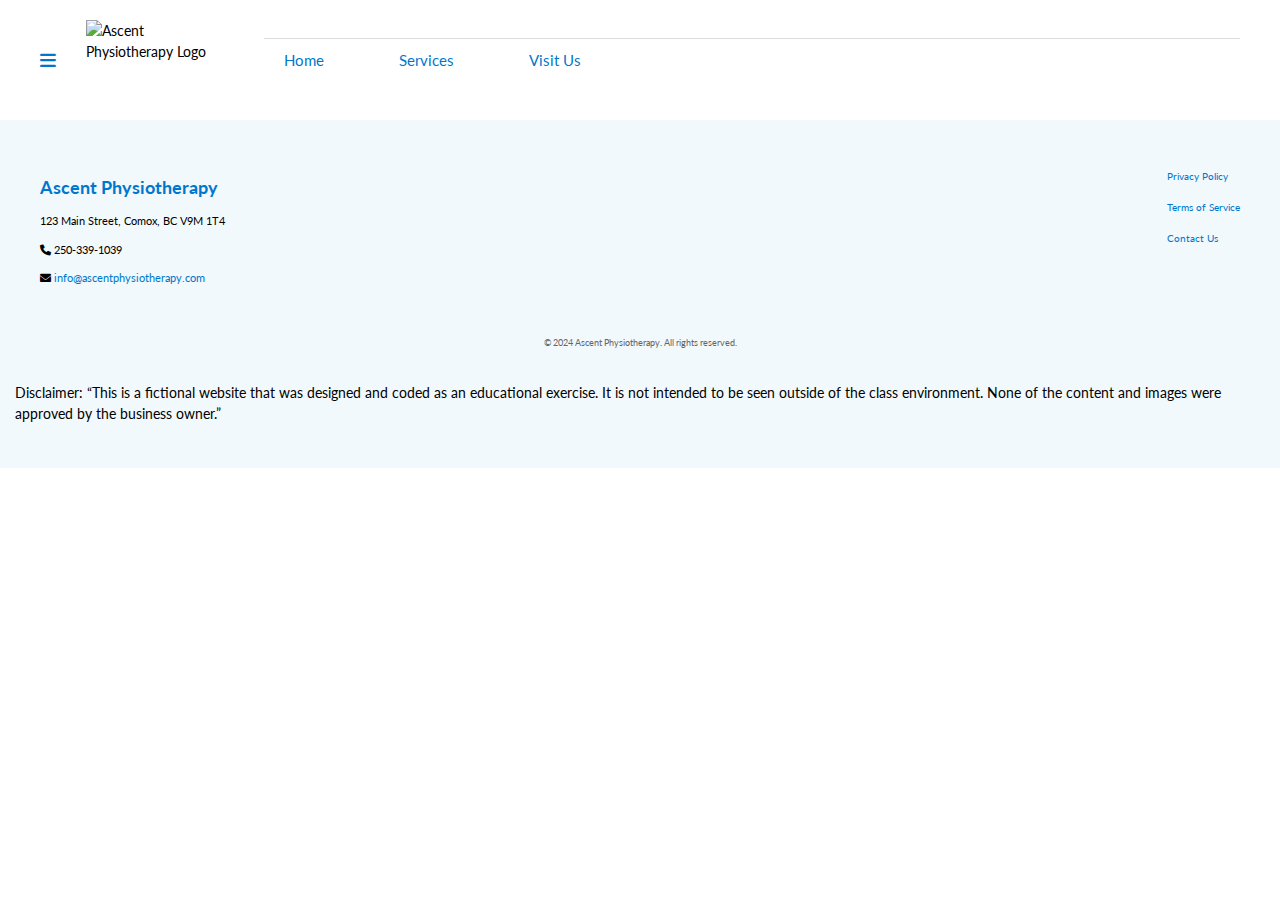
==== services.html @ c979d1bb "create another page for services" ====
<!DOCTYPE html>
<html lang="en">
  <head>
    <meta charset="UTF-8" />
    <meta name="viewport" content="width=device-width, initial-scale=1.0" />

    <title>Ascent Physiotherapy</title>
    <link rel="stylesheet" href="style.css" />
    <link rel="preconnect" href="https://fonts.googleapis.com" />
    <!--Lato & Merriweather-->
    <link rel="preconnect" href="https://fonts.gstatic.com" crossorigin />
    <link
      href="https://fonts.googleapis.com/css2?family=Lato:ital,wght@0,400;0,700;0,900;1,700&display=swap"
      rel="stylesheet"
    />
    <link
      href="https://fonts.googleapis.com/css2?family=Lato&family=Merriweather:wght@400;700&display=swap"
      rel="stylesheet"
    />
    <link
      rel="stylesheet"
      href="https://cdnjs.cloudflare.com/ajax/libs/font-awesome/6.0.0-beta3/css/all.min.css"
    />
  </head>
  <body>
    <header>
      <nav class="navbar">
        <div class="nav__elements">
          <a class="toggle" onclick="showNav()">
            <i class="fa fa-bars" aria-hidden="true"></i>
          </a>
          <img
            src="images/logo.png"
            alt="Ascent Physiotherapy Logo"
            class="logo"
          />
          <ul id="nav-items" class="nav-list">
            <li><a href="#">Home</a></li>
            <li><a href="#">Services</a></li>
            <li><a href="#">Visit Us</a></li>
          </ul>
        </div>
      </nav>
    </header>

    <script>
      function showNav() {
        const navItems = document.getElementById("nav-items");
        navItems.classList.toggle("show-items");
      }
    </script>

    <main></main>
    <footer class="footer">
      <div class="container footer-container">
        <div class="footer-info">
          <h4>Ascent Physiotherapy</h4>
          <p>123 Main Street, Comox, BC V9M 1T4</p>
          <p><i class="fas fa-phone"></i> 250-339-1039</p>
          <p>
            <i class="fas fa-envelope"></i>
            <a href="mailto:info@ascentphysiotherapy.com"
              >info@ascentphysiotherapy.com</a
            >
          </p>
        </div>
        <div class="footer-links">
          <ul>
            <li><a href="#">Privacy Policy</a></li>
            <li><a href="#">Terms of Service</a></li>
            <li><a href="#">Contact Us</a></li>
          </ul>
        </div>
      </div>
      <div class="footer-bottom">
        <p>&copy; 2024 Ascent Physiotherapy. All rights reserved.</p>
      </div>
      <p>
        Disclaimer: “This is a fictional website that was designed and coded as
        an educational exercise. It is not intended to be seen outside of the
        class environment. None of the content and images were approved by the
        business owner.”
      </p>
    </footer>
  </body>
</html>
---- style.css ----
/*-------- GLOBAL STYLES ---------*/
* {
    box-sizing: border-box;
    list-style: none;
    text-decoration: none;
    padding: 0;
  }
  
  html {
    font-size: 62.5%;
  }
  
  body {
    font-size: 1.4rem;
    margin: 0;
    font-family: "Lato", serif;
    font-weight: 400;
    font-style: normal;
    color: #000;
    line-height: 1.5;
  }
  
  .navbar {
    display: flex;
    justify-content: space-between;
    align-items: center;
    padding: 10px 20px;
}

.nav__elements {
    display: flex;
    align-items: center;
    width: 100%;
    gap: 15px; /* Space between logo and menu items */
}


/* Navigation list - hidden by default on mobile */
.nav-list {
    display: none;
    flex-direction: column;
    position: absolute;
    top: 60px;
    left: 0;
    width: 100%;
    background-color: #ffffff;
    box-shadow: 0 2px 5px rgba(0, 0, 0, 0.1);
    padding: 10px 0;
    margin: 0;
    list-style: none;
    border-top: 1px solid #ddd;
}

.nav-list li {
    text-align: center;
    margin-bottom: 10px; /* Space between menu items on mobile */
}

.nav-list li:last-child {
    margin-bottom: 0; /* Remove bottom margin from the last item */
}

.nav-list li a {
    text-decoration: none;
    color: #0077cc;
    font-size: 1.2rem;
    padding: 15px 20px;
    display: block;
    transition: background 0.3s ease, color 0.3s ease;
}

.nav-list li a:hover {
    background-color: #0077cc;
    color: #ffffff;
}

/* Hamburger menu */
.toggle {
    cursor: pointer;
    font-size: 1.8rem;
    color: #0077cc;
    display: block;
    align-items: center;
}

/* Show menu when toggled */
.show-items {
    display: flex;
    
}

/* Hero section styling */
.hero {
  text-align: center; 
  background-color: #e8f4fc; 
  padding: 40px 15px; /* Add padding for spacing */
  margin: 0; /* Remove any default margin */
  color: #333; 
}

.hero h1 {
  font-size: 2rem;
  color: #003366; 
  margin-bottom: 20px; 
}

.hero img {
  width: 100%; /* Ensure image is responsive */
  max-width: 600px; 
  height: auto; /* Maintain aspect ratio */
  margin: 20px auto; 
  display: block; 
  border-radius: 8px; 
  box-shadow: 0px 4px 6px rgba(0, 0, 0, 0.1); /* Light shadow for depth */
}

.hero p {
  font-size: 1rem; 
  color: #555555; 
  margin: 15px auto; 
  max-width: 800px; /* Restrict width for readability */
}

/*Styles for section services*/

section.services {
  padding: 20px;
  display: flex;
  flex-direction: column;
  gap: 20px;
}

.service {
  background: #ffffff;
  border: 1px solid #ddd;
  border-radius: 8px;
  padding: 15px;
  box-shadow: 0 2px 4px rgba(0, 0, 0, 0.1);
}

.service h2 {
  font-size: 1.25rem;
  color: #0077cc;
  margin-bottom: 10px;
}

.service p {
  font-size: 1rem;
  line-height: 1.5;
  margin: 0;
}
/* Call-to-Action Section Styling */
.call-to-action {
  background-color: #0077cc; 
  color: #ffffff; 
  text-align: center; 
  padding: 40px 20px; /* Space around the content */
  margin: 20px auto; /* Add vertical margin */
  border-radius: 8px; /* Slightly rounded corners */
  box-shadow: 0px 4px 6px rgba(0, 0, 0, 0.1); /* Subtle shadow for depth */
}

.call-to-action .cta-content {
  max-width: 800px; /* Limit content width for readability */
  margin: 0 auto; /* Center the content */
}

.call-to-action h2 {
  font-size: 2rem; 
  margin-bottom: 15px; /* Space below the heading */
  font-weight: bold; 
}

.call-to-action p {
  font-size: 1.2rem;
  line-height: 1.6; 
  margin-bottom: 25px; /* Space below the paragraph */
}

.call-to-action .cta-button {
  background-color: #ffcc33; 
  color: #003366; /
  text-decoration: none;
  font-size: 1.2rem; 
  font-weight: bold; 
  padding: 12px 30px; /* Add padding for clickable area */
  border-radius: 5px; /* Rounded corners for the button */
  transition: background 0.3s ease; /* Smooth hover effect */
}

.call-to-action .cta-button:hover {
  background-color: #ffc111; 
  color: #002244;
}
/*  Footer Styles */
.footer {
  background-color: #f2f9fc; */
  color: #333333; 
  padding: 30px 15px; 
  text-align: left; 
}

.footer .footer-container {
  display: flex;
  flex-wrap: wrap;
  justify-content: space-between;
  max-width: 1200px;
  margin: 0 auto;
}

.footer-info {
  flex: 1;
  margin-right: 40px;
  padding-right: 20px;
}

.footer-info h4 {
  font-size: 1.6rem; 
  color: #0077cc; 
  margin-bottom: 10px;
  font-weight: bold;
}

.footer-info p {
  font-size: 1rem; 
  margin-bottom: 10px;
  line-height: 1.6;
}

.footer-info a {
  color: #0077cc; 
  text-decoration: none;
}

.footer-info a:hover {
  text-decoration: underline; 
}

.footer-links ul {
  list-style-type: none;
  padding: 0;
}

.footer-links li {
  margin-bottom: 10px;
}

.footer-links a {
  color: #0077cc; 
  text-decoration: none;
  font-size: 1rem;
}

.footer-links a:hover {
  color: #005a99; 
}

.footer-bottom {
  text-align: center;
  margin-top: 20px;
  font-size: 0.9rem;
  color: #666666; 
  padding: 10px;
}

   
        .merriweather-bold {
    font-family: "Merriweather", serif;
    font-weight: 700;
    font-style: normal;
  }
  .lato-regular {
    font-family: "Lato", serif;
    font-weight: 400;
    font-style: normal;
  }
 

/* Tablet view (min-width: 768px) */
@media (min-width: 768px) {
    .logo {
        height: 60px;
        max-width: 120px;
    }

    .nav-list {
        display: flex;
        flex-direction: row;
        position: static;
        gap: 25px; /* Space between nav items on tablet */
        background: none;
        box-shadow: none;
        padding: 0;
    }

    .nav-list li {
        margin: 0; /* Remove vertical spacing for inline items */
    }

    .nav__elements {
        gap: 20px; /* Space between logo and menu items */
        justify-content: space-between;
    }

    .nav-list li a {
        font-size: 1.4rem;
        padding: 10px 15px;
    }
    .hero h1 {
      font-size: 2.5rem; /* Slightly larger heading */
  }

  .hero p {
      font-size: 1.2rem; /* Larger text for better readability */
  }

  .hero img {
      max-width: 700px; /* Allow a larger image on tablets */
  }
  section.services {
    padding: 30px;
}

.service h2 {
    font-size: 1.5rem;
}

.service p {
    font-size: 1.125rem;
}
.call-to-action h2 {
  font-size: 2.5rem; 
}

.call-to-action p {
  font-size: 1.4rem; 
}

.call-to-action .cta-button {
  font-size: 1.4rem; 
  padding: 15px 40px; 
}
.footer .footer-container {
  flex-direction: row; 
  justify-content: space-between;
  text-align: left; 
}

.footer-info {
  margin-bottom: 0; 
}

.footer-info h4 {
  font-size: 1.8rem;
}

.footer-info p {
  font-size: 1.1rem; 

.footer-links {
  text-align: left;  
}

.footer-links a {
  font-size: 1.1rem; 
}
}

}

/* Desktop view (min-width: 1200px) */
@media (min-width: 1200px) {
    .navbar {
        padding: 20px 40px;
    }

    .logo {
        height: 80px;
        max-width: 160px;
    }

    .nav-list li a {
        font-size: 1.5rem;
        padding: 10px 20px;
    }

    .nav-list {
        gap: 35px; /* Larger space between nav items for desktop */
    }

    .nav__elements {
        gap: 30px; /* Space between logo and menu items for desktop */
    }
    .hero h1 {
      font-size: 3rem; /* Larger heading for desktop */
  }

  .hero p {
      font-size: 1.4rem; /* Larger text for larger screens */
  }

  .hero img {
      max-width: 800px; 
  }

  .hero {
      padding: 60px 20px; 
  }

  section.services {
    display: grid;
    grid-template-columns: repeat(2, 1fr);
    gap: 30px;
    padding: 40px;
}

.service {
    padding: 20px;
}

.service h2 {
    font-size: 1.75rem;
}

.service p {
    font-size: 1.125rem;
}
.call-to-action {
  padding: 60px 40px;
  margin-bottom: 0px;
}

.call-to-action h2 {
  font-size: 3rem; 
}

.call-to-action p {
  font-size: 1.6rem;
}

}
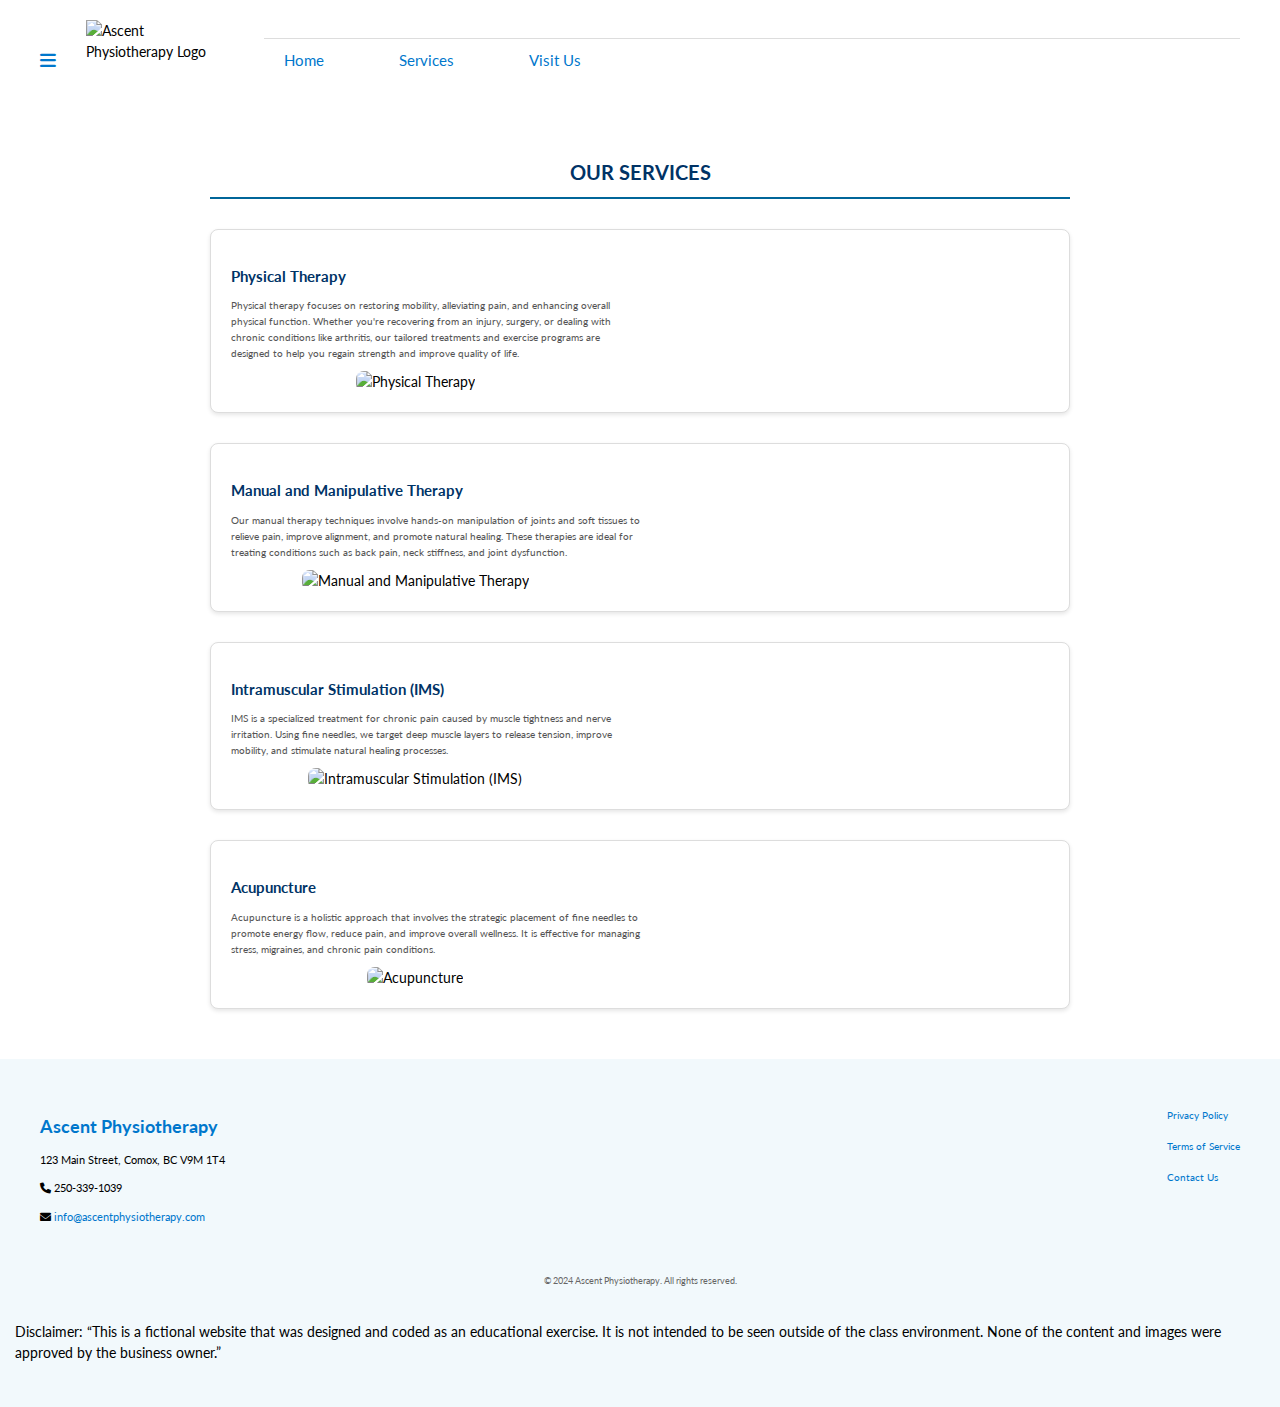
==== commit 7036c135: "add html and css for services" ====
--- a/services.html
+++ b/services.html
@@ -35,9 +35,9 @@
             class="logo"
           />
           <ul id="nav-items" class="nav-list">
-            <li><a href="#">Home</a></li>
-            <li><a href="#">Services</a></li>
-            <li><a href="#">Visit Us</a></li>
+            <li><a href="index.html">Home</a></li>
+            <li><a href="services.html">Services</a></li>
+            <li><a href="visitus.html">Visit Us</a></li>
           </ul>
         </div>
       </nav>
@@ -50,7 +50,77 @@
       }
     </script>
 
-    <main></main>
+    <main>
+      <!--This content is from chat-GPT -->
+      <section class="services2">
+        <h2>Our Services</h2>
+
+        <article class="service">
+          <h3>Physical Therapy</h3>
+          <section class="service-info">
+            <p>
+              Physical therapy focuses on restoring mobility, alleviating pain,
+              and enhancing overall physical function. Whether you're recovering
+              from an injury, surgery, or dealing with chronic conditions like
+              arthritis, our tailored treatments and exercise programs are
+              designed to help you regain strength and improve quality of life.
+            </p>
+          </section>
+          <div class="service-img">
+            <img src="images/physical-therapy.jpg" alt="Physical Therapy" />
+          </div>
+        </article>
+
+        <article class="service">
+          <h3>Manual and Manipulative Therapy</h3>
+          <section class="service-info">
+            <p>
+              Our manual therapy techniques involve hands-on manipulation of
+              joints and soft tissues to relieve pain, improve alignment, and
+              promote natural healing. These therapies are ideal for treating
+              conditions such as back pain, neck stiffness, and joint
+              dysfunction.
+            </p>
+          </section>
+          <div class="service-img">
+            <img
+              src="images/manual-therapy.jpg"
+              alt="Manual and Manipulative Therapy"
+            />
+          </div>
+        </article>
+
+        <article class="service">
+          <h3>Intramuscular Stimulation (IMS)</h3>
+          <section class="service-info">
+            <p>
+              IMS is a specialized treatment for chronic pain caused by muscle
+              tightness and nerve irritation. Using fine needles, we target deep
+              muscle layers to release tension, improve mobility, and stimulate
+              natural healing processes.
+            </p>
+          </section>
+          <div class="service-img">
+            <img src="images/ims.jpg" alt="Intramuscular Stimulation (IMS)" />
+          </div>
+        </article>
+
+        <article class="service">
+          <h3>Acupuncture</h3>
+          <section class="service-info">
+            <p>
+              Acupuncture is a holistic approach that involves the strategic
+              placement of fine needles to promote energy flow, reduce pain, and
+              improve overall wellness. It is effective for managing stress,
+              migraines, and chronic pain conditions.
+            </p>
+          </section>
+          <div class="service-img">
+            <img src="images/acupuncture.jpg" alt="Acupuncture" />
+          </div>
+        </article>
+      </section>
+    </main>
     <footer class="footer">
       <div class="container footer-container">
         <div class="footer-info">
--- a/style.css
+++ b/style.css
@@ -440,10 +440,77 @@
 
 }
 
-
-
-
-
-
-
-
+/*Styling for Services page*/
+
+
+.services2 {
+  padding: 20px;
+  max-width: 900px;
+  margin: 0 auto;
+  background-color: #fff;
+}
+
+.services2 h2 {
+  text-align: center;
+  font-size: 2rem;
+  color: #003366;
+  margin-bottom: 30px;
+  text-transform: uppercase;
+  border-bottom: 2px solid #006699;
+  padding-bottom: 10px;
+}
+
+
+.service {
+  margin-bottom: 30px;
+}
+
+.service h3 {
+  font-size: 1.5rem;
+  color: #003366;
+  margin-bottom: 10px;
+}
+
+.service-content {
+  display: flex;
+  flex-direction: column;
+}
+
+.service-info p {
+  font-size: 1rem;
+  color: #555;
+  line-height: 1.6;
+}
+
+.service-img {
+  text-align: center;
+  margin-top: 10px;
+}
+
+.service-img img {
+  max-width: 100%;
+  height: auto;
+  border-radius: 8px;
+}
+
+
+@media (min-width: 768px) {
+  .service-content {
+    flex-direction: row;
+    justify-content: space-between;
+  }
+
+  .service-info {
+    width: 50%;
+  }
+
+  .service-img {
+    width: 45%;
+  }
+}
+
+
+
+
+
+
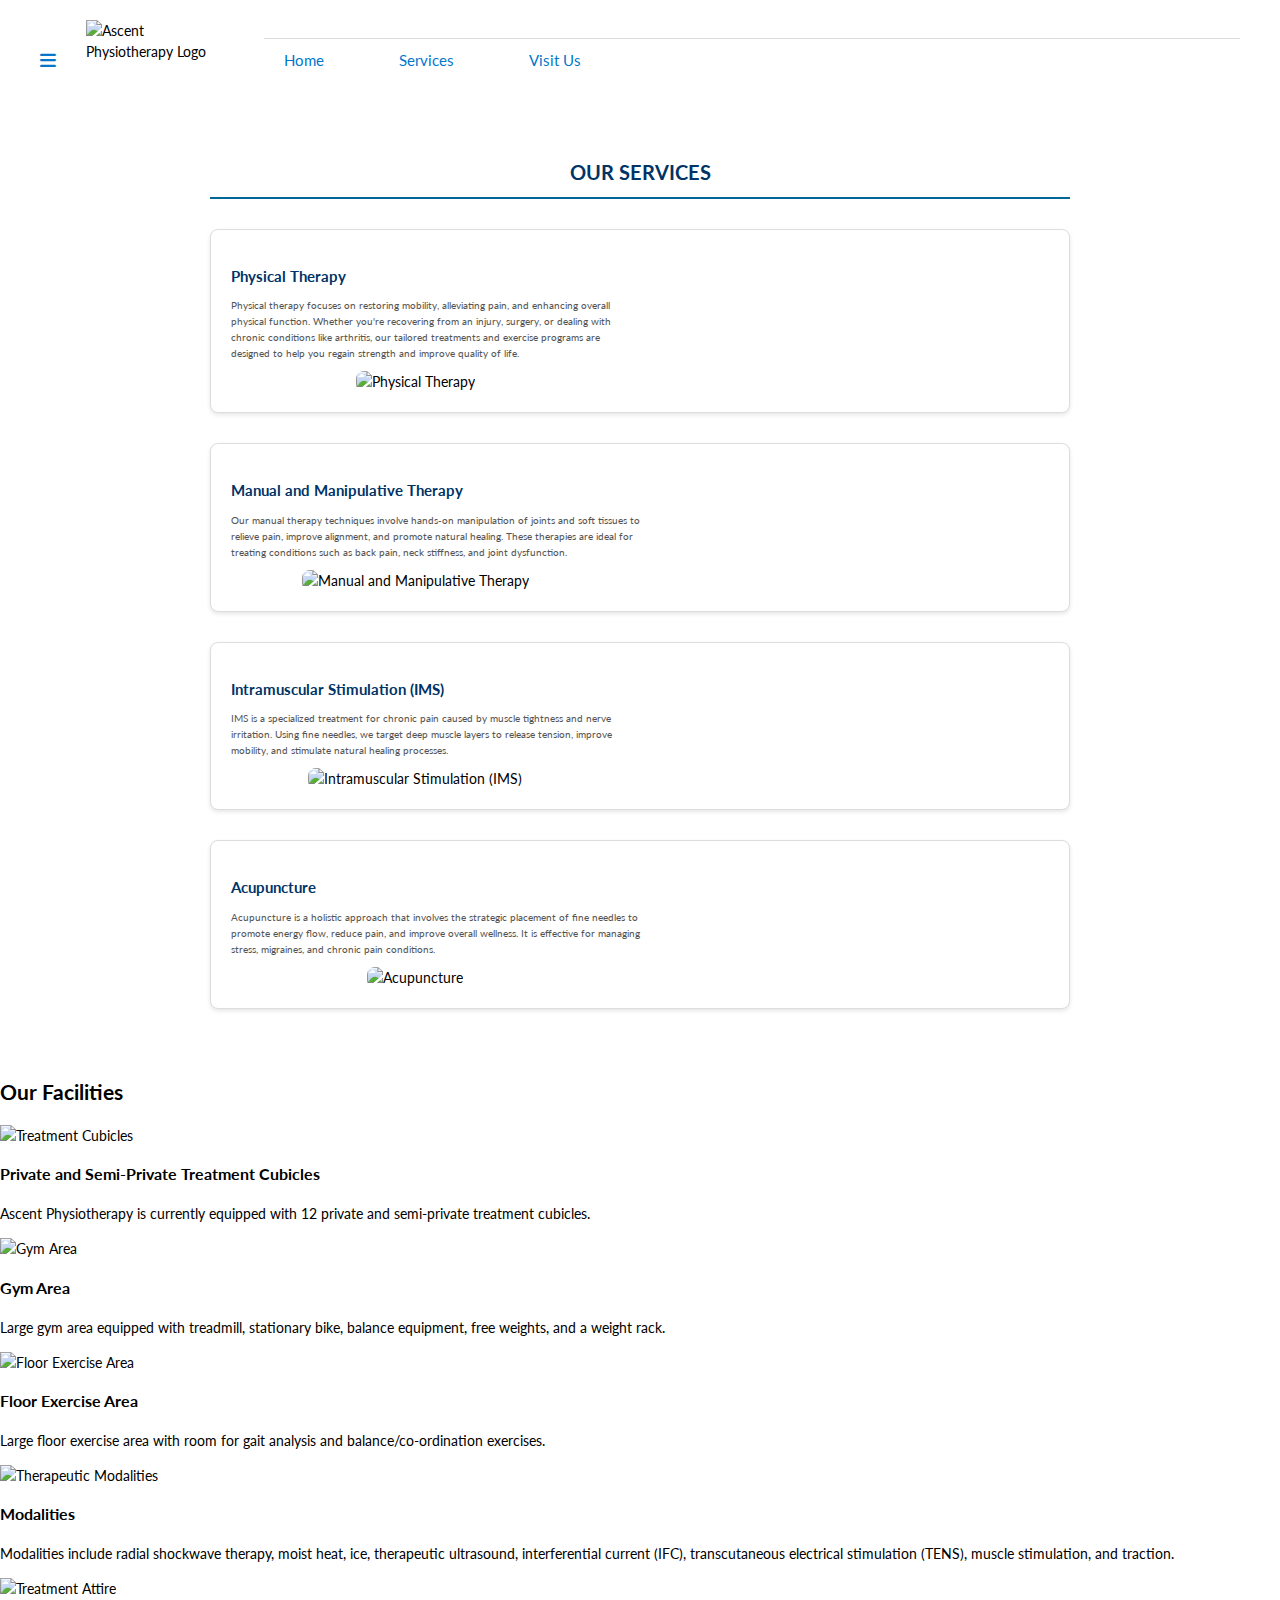
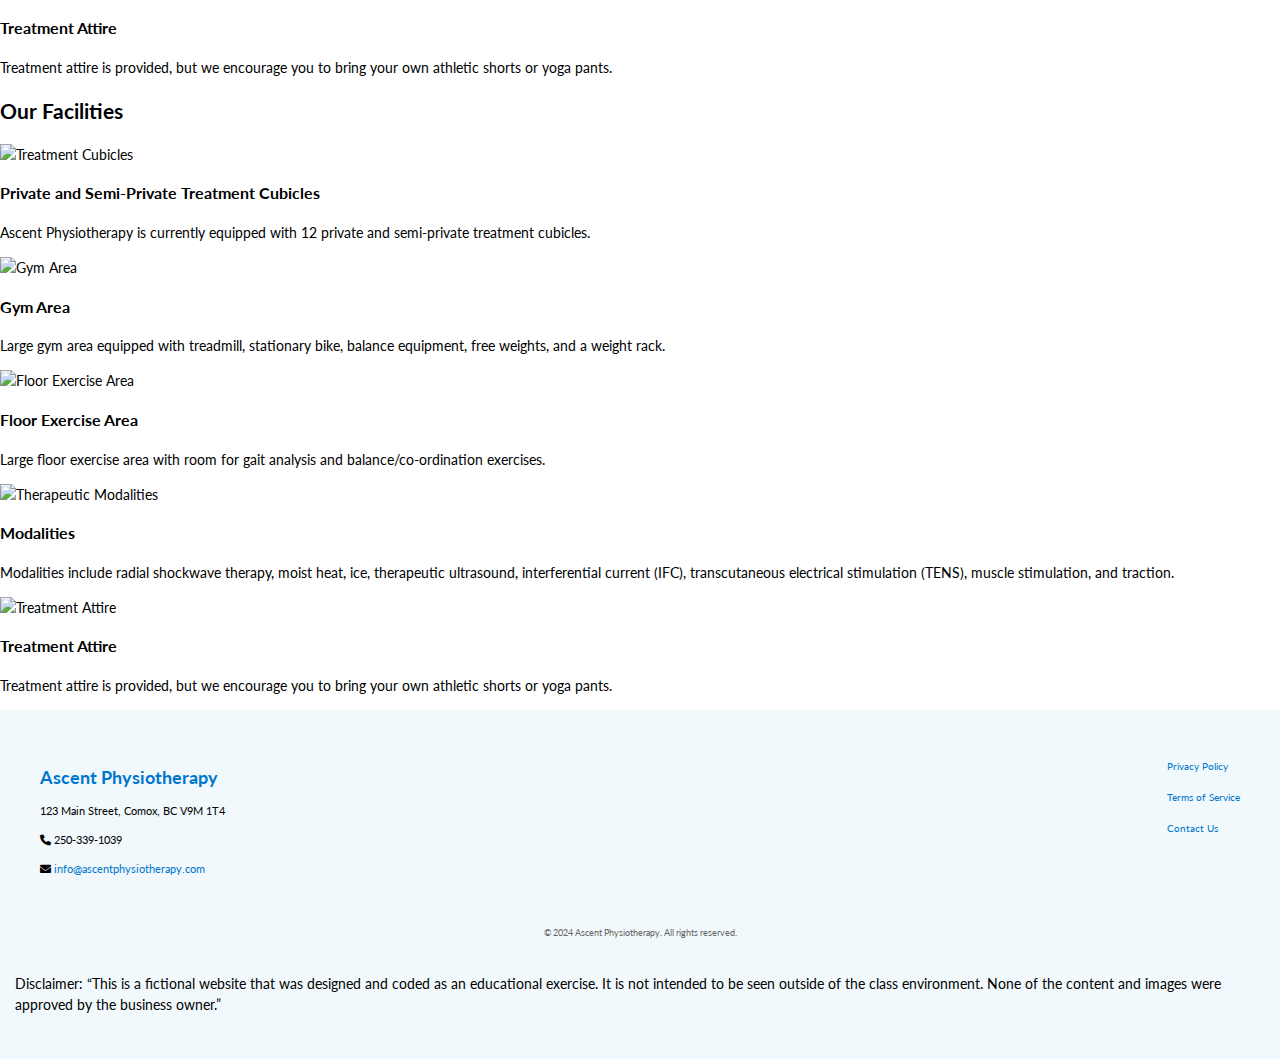
==== commit 44272159: "add html for facilities in services.html" ====
--- a/services.html
+++ b/services.html
@@ -52,6 +52,7 @@
 
     <main>
       <!--This content is from chat-GPT -->
+      <!--Images from Pininterest-->
       <section class="services2">
         <h2>Our Services</h2>
 
@@ -67,7 +68,7 @@
             </p>
           </section>
           <div class="service-img">
-            <img src="images/physical-therapy.jpg" alt="Physical Therapy" />
+            <img src="images/physical-therapy.jpeg" alt="Physical Therapy" />
           </div>
         </article>
 
@@ -84,7 +85,7 @@
           </section>
           <div class="service-img">
             <img
-              src="images/manual-therapy.jpg"
+              src="images/manual-therapy.jpeg"
               alt="Manual and Manipulative Therapy"
             />
           </div>
@@ -101,7 +102,7 @@
             </p>
           </section>
           <div class="service-img">
-            <img src="images/ims.jpg" alt="Intramuscular Stimulation (IMS)" />
+            <img src="images/ims.jpeg" alt="Intramuscular Stimulation (IMS)" />
           </div>
         </article>
 
@@ -116,9 +117,135 @@
             </p>
           </section>
           <div class="service-img">
-            <img src="images/acupuncture.jpg" alt="Acupuncture" />
-          </div>
-        </article>
+            <img src="images/acupuncture.jpeg" alt="Acupuncture" />
+          </div>
+        </article>
+      </section>
+      <section class="facilities">
+        <h2>Our Facilities</h2>
+        <div class="facilities-container">
+          <div class="facility-item">
+            <img
+              src="images/treatment-cubicles.jpg"
+              alt="Treatment Cubicles"
+              class="facility-image"
+            />
+            <h3>Private and Semi-Private Treatment Cubicles</h3>
+            <p>
+              Ascent Physiotherapy is currently equipped with 12 private and
+              semi-private treatment cubicles.
+            </p>
+          </div>
+          <div class="facility-item">
+            <img
+              src="images/gym-area.jpg"
+              alt="Gym Area"
+              class="facility-image"
+            />
+            <h3>Gym Area</h3>
+            <p>
+              Large gym area equipped with treadmill, stationary bike, balance
+              equipment, free weights, and a weight rack.
+            </p>
+          </div>
+          <div class="facility-item">
+            <img
+              src="images/floor-exercise.jpg"
+              alt="Floor Exercise Area"
+              class="facility-image"
+            />
+            <h3>Floor Exercise Area</h3>
+            <p>
+              Large floor exercise area with room for gait analysis and
+              balance/co-ordination exercises.
+            </p>
+          </div>
+          <div class="facility-item">
+            <img
+              src="images/modalities.jpg"
+              alt="Therapeutic Modalities"
+              class="facility-image"
+            />
+            <h3>Modalities</h3>
+            <p>
+              Modalities include radial shockwave therapy, moist heat, ice,
+              therapeutic ultrasound, interferential current (IFC),
+              transcutaneous electrical stimulation (TENS), muscle stimulation,
+              and traction.
+            </p>
+          </div>
+          <div class="facility-item">
+            <img
+              src="images/treatment-attire.jpg"
+              alt="Treatment Attire"
+              class="facility-image"
+            />
+            <h3>Treatment Attire</h3>
+            <p>
+              Treatment attire is provided, but we encourage you to bring your
+              own athletic shorts or yoga pants.
+            </p>
+          </div>
+        </div>
+      </section>
+      <section class="facilities">
+        <h2>Our Facilities</h2>
+        <div class="facilities-container">
+          <section class="facility-item">
+            <img
+              src="images/"
+              alt="Treatment Cubicles"
+              class="facility-image"
+            />
+            <h3>Private and Semi-Private Treatment Cubicles</h3>
+            <p>
+              Ascent Physiotherapy is currently equipped with 12 private and
+              semi-private treatment cubicles.
+            </p>
+          </section>
+          <section class="facility-item">
+            <img src="images/" alt="Gym Area" class="facility-image" />
+            <h3>Gym Area</h3>
+            <p>
+              Large gym area equipped with treadmill, stationary bike, balance
+              equipment, free weights, and a weight rack.
+            </p>
+          </section>
+          <section class="facility-item">
+            <img
+              src="images/"
+              alt="Floor Exercise Area"
+              class="facility-image"
+            />
+            <h3>Floor Exercise Area</h3>
+            <p>
+              Large floor exercise area with room for gait analysis and
+              balance/co-ordination exercises.
+            </p>
+          </section>
+          <section class="facility-item">
+            <img
+              src="images/"
+              alt="Therapeutic Modalities"
+              class="facility-image"
+            />
+            <h3>Modalities</h3>
+            <p>
+              Modalities include radial shockwave therapy, moist heat, ice,
+              therapeutic ultrasound, interferential current (IFC),
+              transcutaneous electrical stimulation (TENS), muscle stimulation,
+              and traction.
+            </p>
+          </section>
+          <section class="facility-item">
+            <img src="images/" alt="Treatment Attire" class="facility-image" />
+            <h3>Treatment Attire</h3>
+            <p>
+              Treatment attire is provided, but we encourage you to bring your
+              own athletic shorts or yoga pants.
+            </p>
+          </section>
+        </div>
       </section>
     </main>
     <footer class="footer">
--- a/style.css
+++ b/style.css
@@ -11,6 +11,7 @@
   }
   
   body {
+    font-family: "Lato", serif;
     font-size: 1.4rem;
     margin: 0;
     font-family: "Lato", serif;
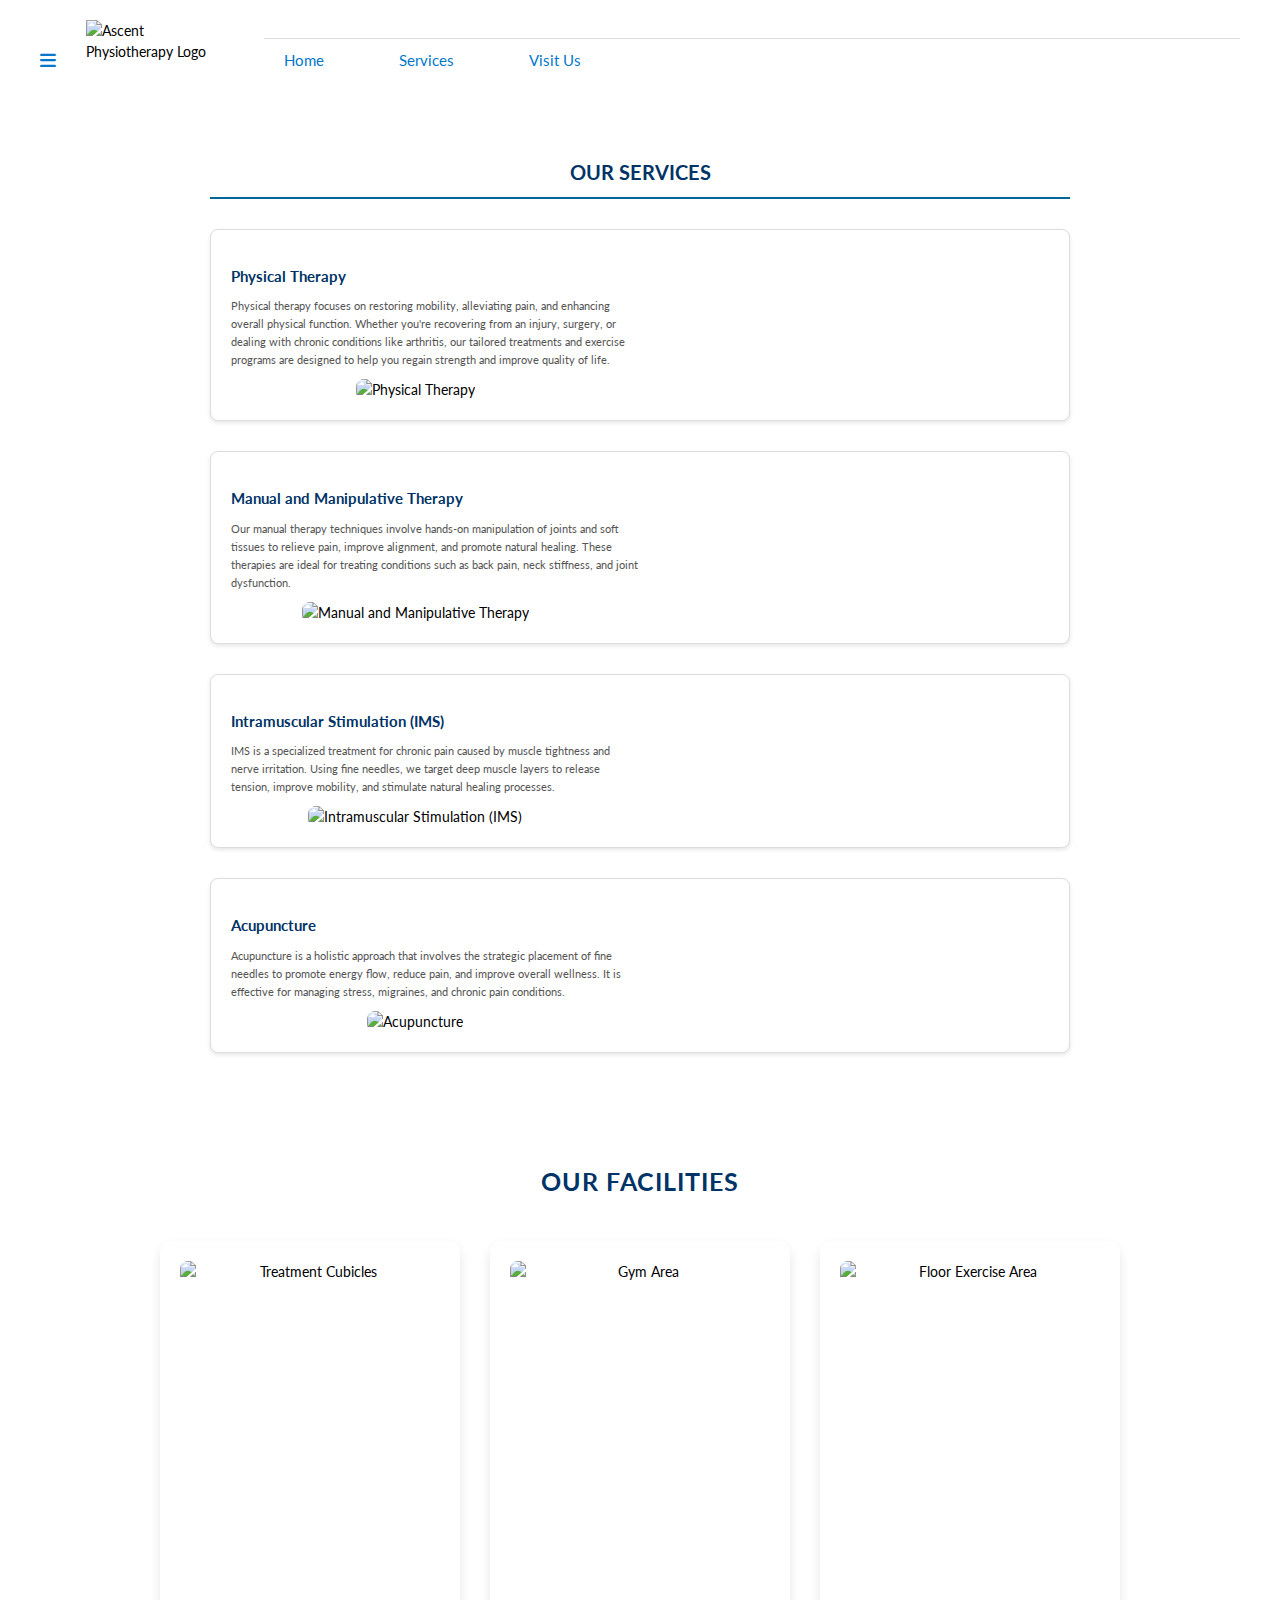
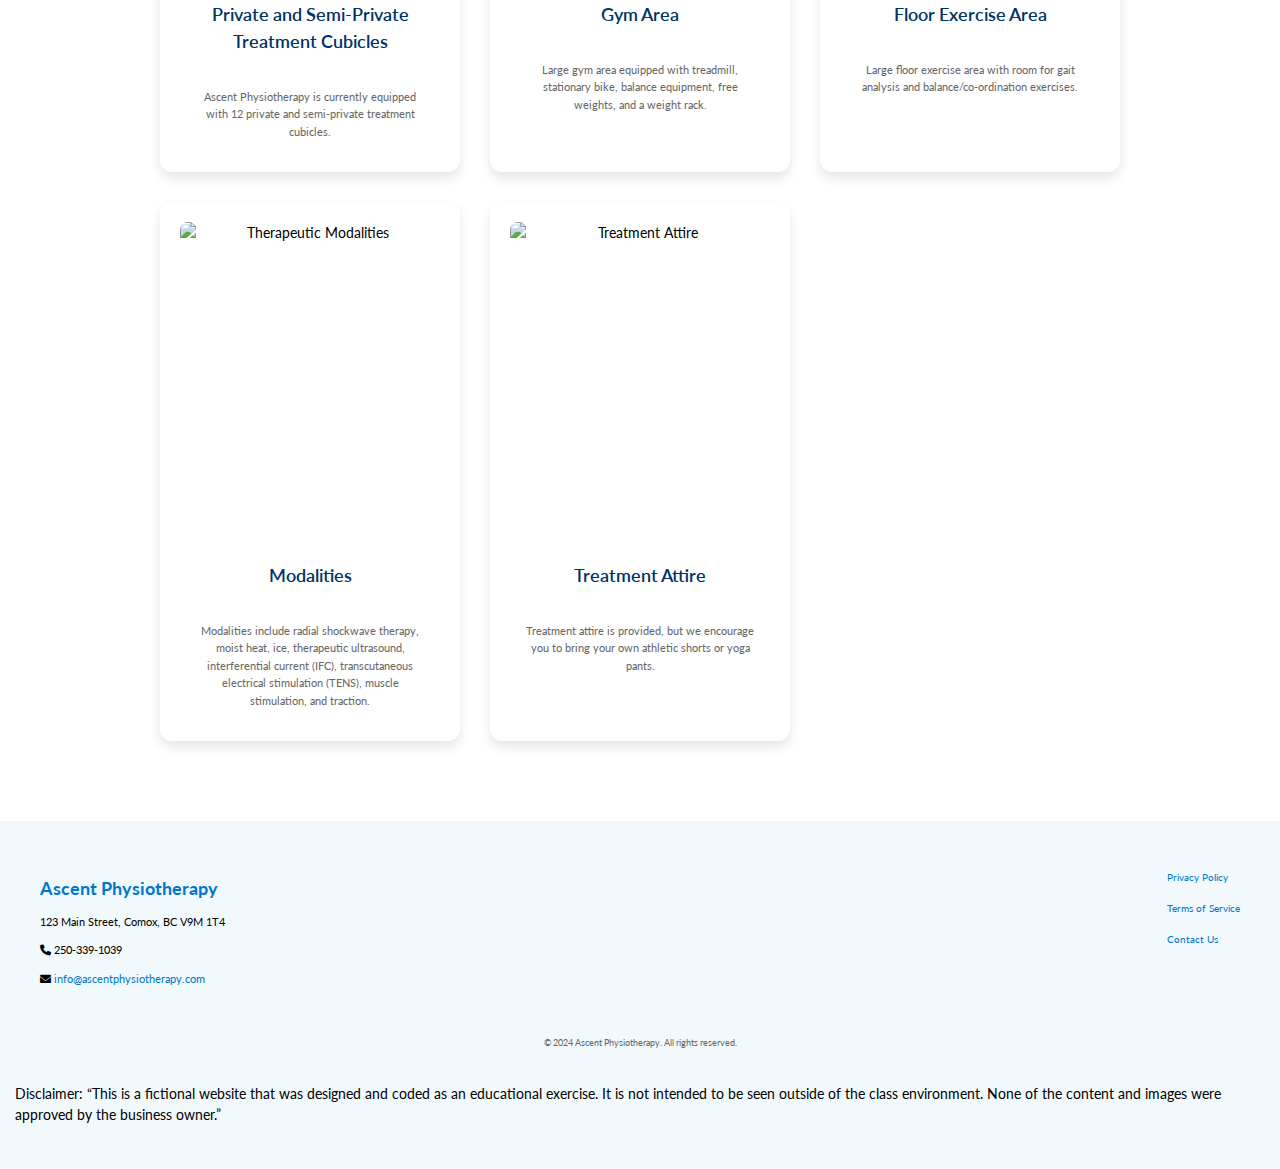
==== commit 81a3d0c2: "add img to facilities" ====
--- a/services.html
+++ b/services.html
@@ -121,12 +121,13 @@
           </div>
         </article>
       </section>
+
       <section class="facilities">
         <h2>Our Facilities</h2>
         <div class="facilities-container">
-          <div class="facility-item">
-            <img
-              src="images/treatment-cubicles.jpg"
+          <section class="facility-item">
+            <img
+              src="images/cubicle.jpg"
               alt="Treatment Cubicles"
               class="facility-image"
             />
@@ -135,10 +136,10 @@
               Ascent Physiotherapy is currently equipped with 12 private and
               semi-private treatment cubicles.
             </p>
-          </div>
-          <div class="facility-item">
-            <img
-              src="images/gym-area.jpg"
+          </section>
+          <section class="facility-item">
+            <img
+              src="images/gymarea.jpeg"
               alt="Gym Area"
               class="facility-image"
             />
@@ -147,10 +148,10 @@
               Large gym area equipped with treadmill, stationary bike, balance
               equipment, free weights, and a weight rack.
             </p>
-          </div>
-          <div class="facility-item">
-            <img
-              src="images/floor-exercise.jpg"
+          </section>
+          <section class="facility-item">
+            <img
+              src="images/floorexercisearea.jpg"
               alt="Floor Exercise Area"
               class="facility-image"
             />
@@ -159,8 +160,8 @@
               Large floor exercise area with room for gait analysis and
               balance/co-ordination exercises.
             </p>
-          </div>
-          <div class="facility-item">
+          </section>
+          <section class="facility-item">
             <img
               src="images/modalities.jpg"
               alt="Therapeutic Modalities"
@@ -173,72 +174,13 @@
               transcutaneous electrical stimulation (TENS), muscle stimulation,
               and traction.
             </p>
-          </div>
-          <div class="facility-item">
+          </section>
+          <section class="facility-item">
             <img
               src="images/treatment-attire.jpg"
               alt="Treatment Attire"
               class="facility-image"
             />
-            <h3>Treatment Attire</h3>
-            <p>
-              Treatment attire is provided, but we encourage you to bring your
-              own athletic shorts or yoga pants.
-            </p>
-          </div>
-        </div>
-      </section>
-      <section class="facilities">
-        <h2>Our Facilities</h2>
-        <div class="facilities-container">
-          <section class="facility-item">
-            <img
-              src="images/"
-              alt="Treatment Cubicles"
-              class="facility-image"
-            />
-            <h3>Private and Semi-Private Treatment Cubicles</h3>
-            <p>
-              Ascent Physiotherapy is currently equipped with 12 private and
-              semi-private treatment cubicles.
-            </p>
-          </section>
-          <section class="facility-item">
-            <img src="images/" alt="Gym Area" class="facility-image" />
-            <h3>Gym Area</h3>
-            <p>
-              Large gym area equipped with treadmill, stationary bike, balance
-              equipment, free weights, and a weight rack.
-            </p>
-          </section>
-          <section class="facility-item">
-            <img
-              src="images/"
-              alt="Floor Exercise Area"
-              class="facility-image"
-            />
-            <h3>Floor Exercise Area</h3>
-            <p>
-              Large floor exercise area with room for gait analysis and
-              balance/co-ordination exercises.
-            </p>
-          </section>
-          <section class="facility-item">
-            <img
-              src="images/"
-              alt="Therapeutic Modalities"
-              class="facility-image"
-            />
-            <h3>Modalities</h3>
-            <p>
-              Modalities include radial shockwave therapy, moist heat, ice,
-              therapeutic ultrasound, interferential current (IFC),
-              transcutaneous electrical stimulation (TENS), muscle stimulation,
-              and traction.
-            </p>
-          </section>
-          <section class="facility-item">
-            <img src="images/" alt="Treatment Attire" class="facility-image" />
             <h3>Treatment Attire</h3>
             <p>
               Treatment attire is provided, but we encourage you to bring your
--- a/style.css
+++ b/style.css
@@ -478,7 +478,7 @@
 }
 
 .service-info p {
-  font-size: 1rem;
+
   color: #555;
   line-height: 1.6;
 }
@@ -494,6 +494,76 @@
   border-radius: 8px;
 }
 
+/*  Styles for Facilities Section */
+.facilities {
+  padding: 40px 20px;
+  max-width: 1000px;
+  margin: 0 auto;
+  
+}
+
+.facilities h2 {
+  text-align: center;
+  font-size: 2.5rem;
+  color: #003366;
+  margin-bottom: 40px;
+  text-transform: uppercase;
+  font-weight: bold;
+  letter-spacing: 1px;
+}
+
+
+.facilities-container {
+  display: grid;
+  grid-template-columns: 1fr;
+  gap: 30px;
+  margin-bottom: 40px;
+}
+
+.facility-item {
+  background-color: #ffffff;
+  padding: 20px;
+  border-radius: 12px;
+  box-shadow: 0px 6px 12px rgba(0, 0, 0, 0.1);
+  display: flex;
+  flex-direction: column;
+  align-items: center;
+  text-align: center;
+  transition: box-shadow 0.3s ease;
+}
+
+.facility-item:hover {
+  box-shadow: 0px 10px 20px rgba(0, 0, 0, 0.15);
+}
+
+.facility-item h3 {
+  font-size: 1.8rem;
+  color: #003366;
+  margin-top: 20px;
+  font-weight: 600;
+}
+
+.facility-item p {
+  font-size: 1.1rem;
+  color: #666666;
+  line-height: 1.6;
+  margin-top: 15px;
+  max-width: 90%;
+  margin-left: auto;
+  margin-right: auto;
+}
+
+
+.facility-image {
+  width: 100%;
+  height: 200px;
+  object-fit: cover;
+  border-radius: 8px;
+  margin-bottom: 20px;
+  transition: opacity 0.3s ease;
+}
+
+
 
 @media (min-width: 768px) {
   .service-content {
@@ -508,10 +578,29 @@
   .service-img {
     width: 45%;
   }
-}
-
-
-
-
-
-
+  /* Two items per row on larger screens */
+  .facilities-container {
+    grid-template-columns: repeat(2, 1fr);
+  }
+
+  
+  .facility-image {
+    height: 250px;
+  }
+}
+
+
+
+@media (min-width: 1200px) {
+  /* Three items per row for even larger screens */
+  .facilities-container {
+    grid-template-columns: repeat(3, 1fr);
+  }
+
+  .facility-image {
+    height: 300px;
+  }
+}
+
+
+
